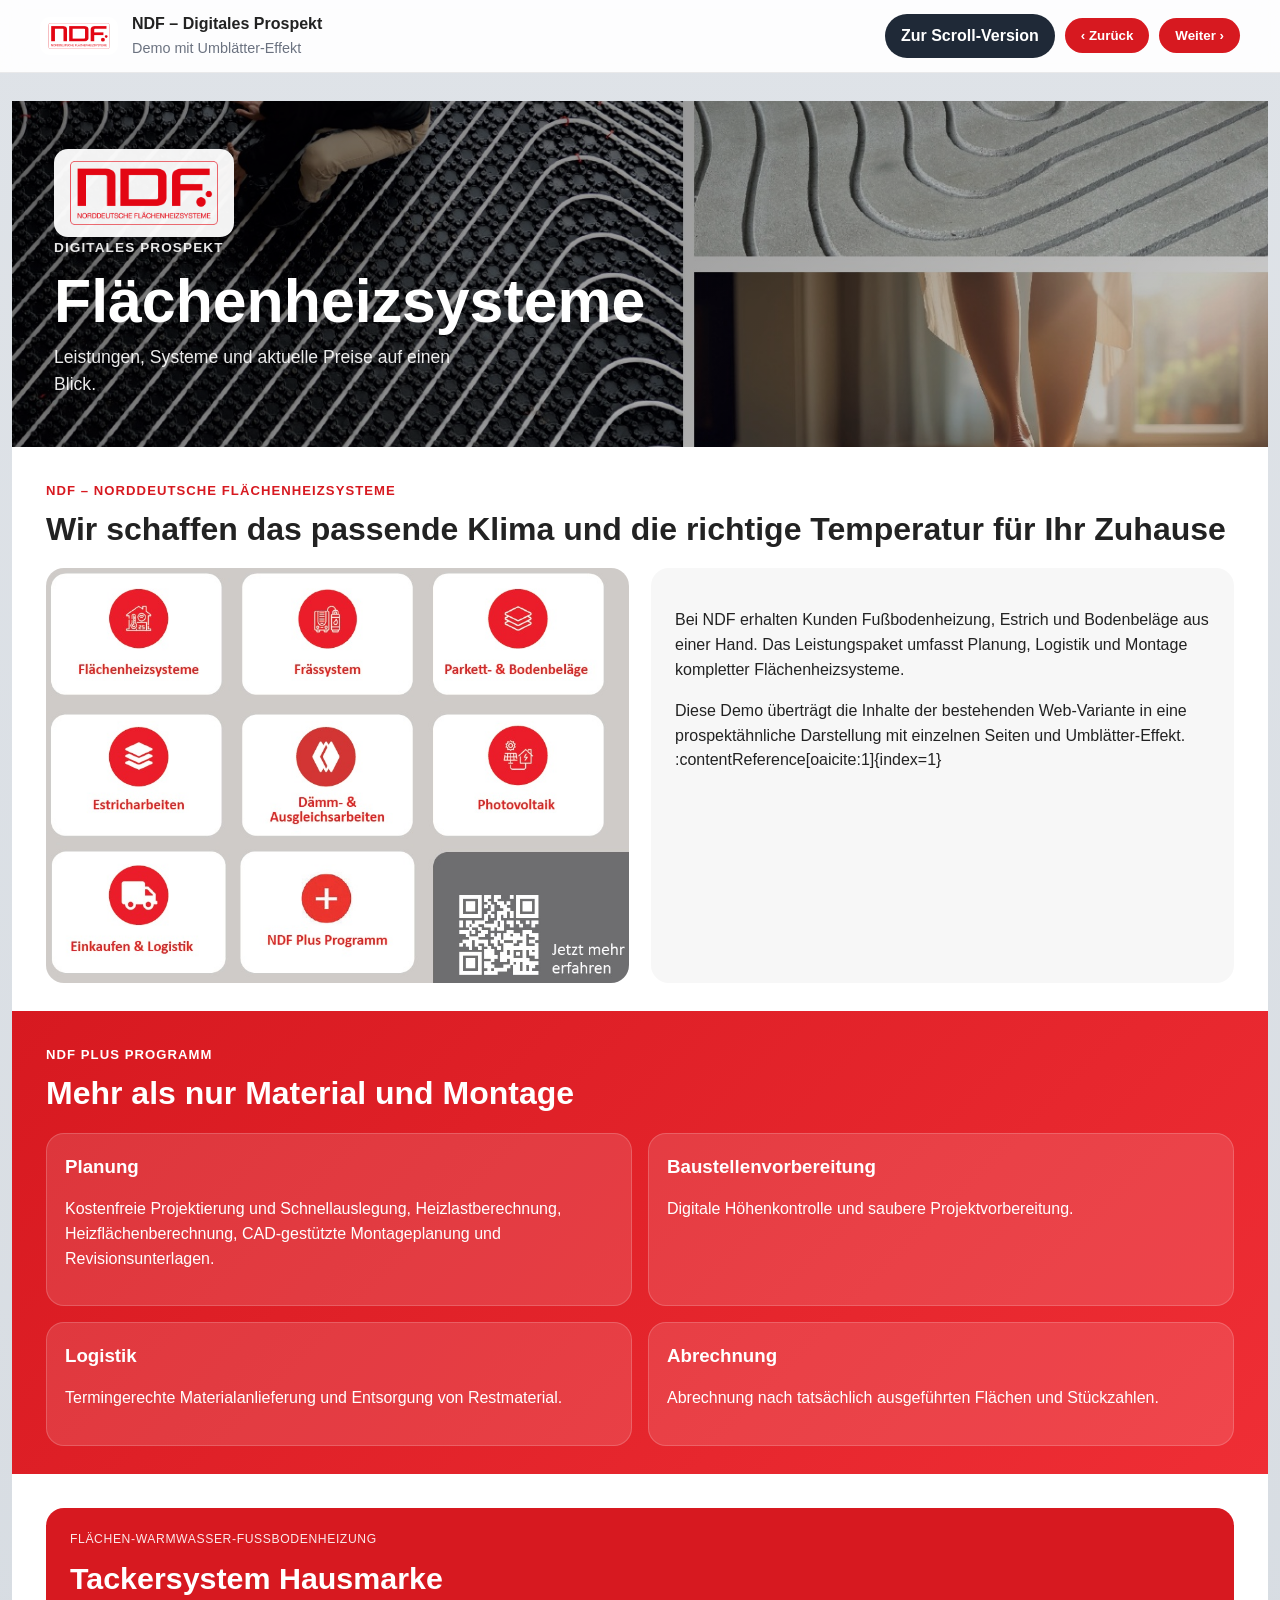
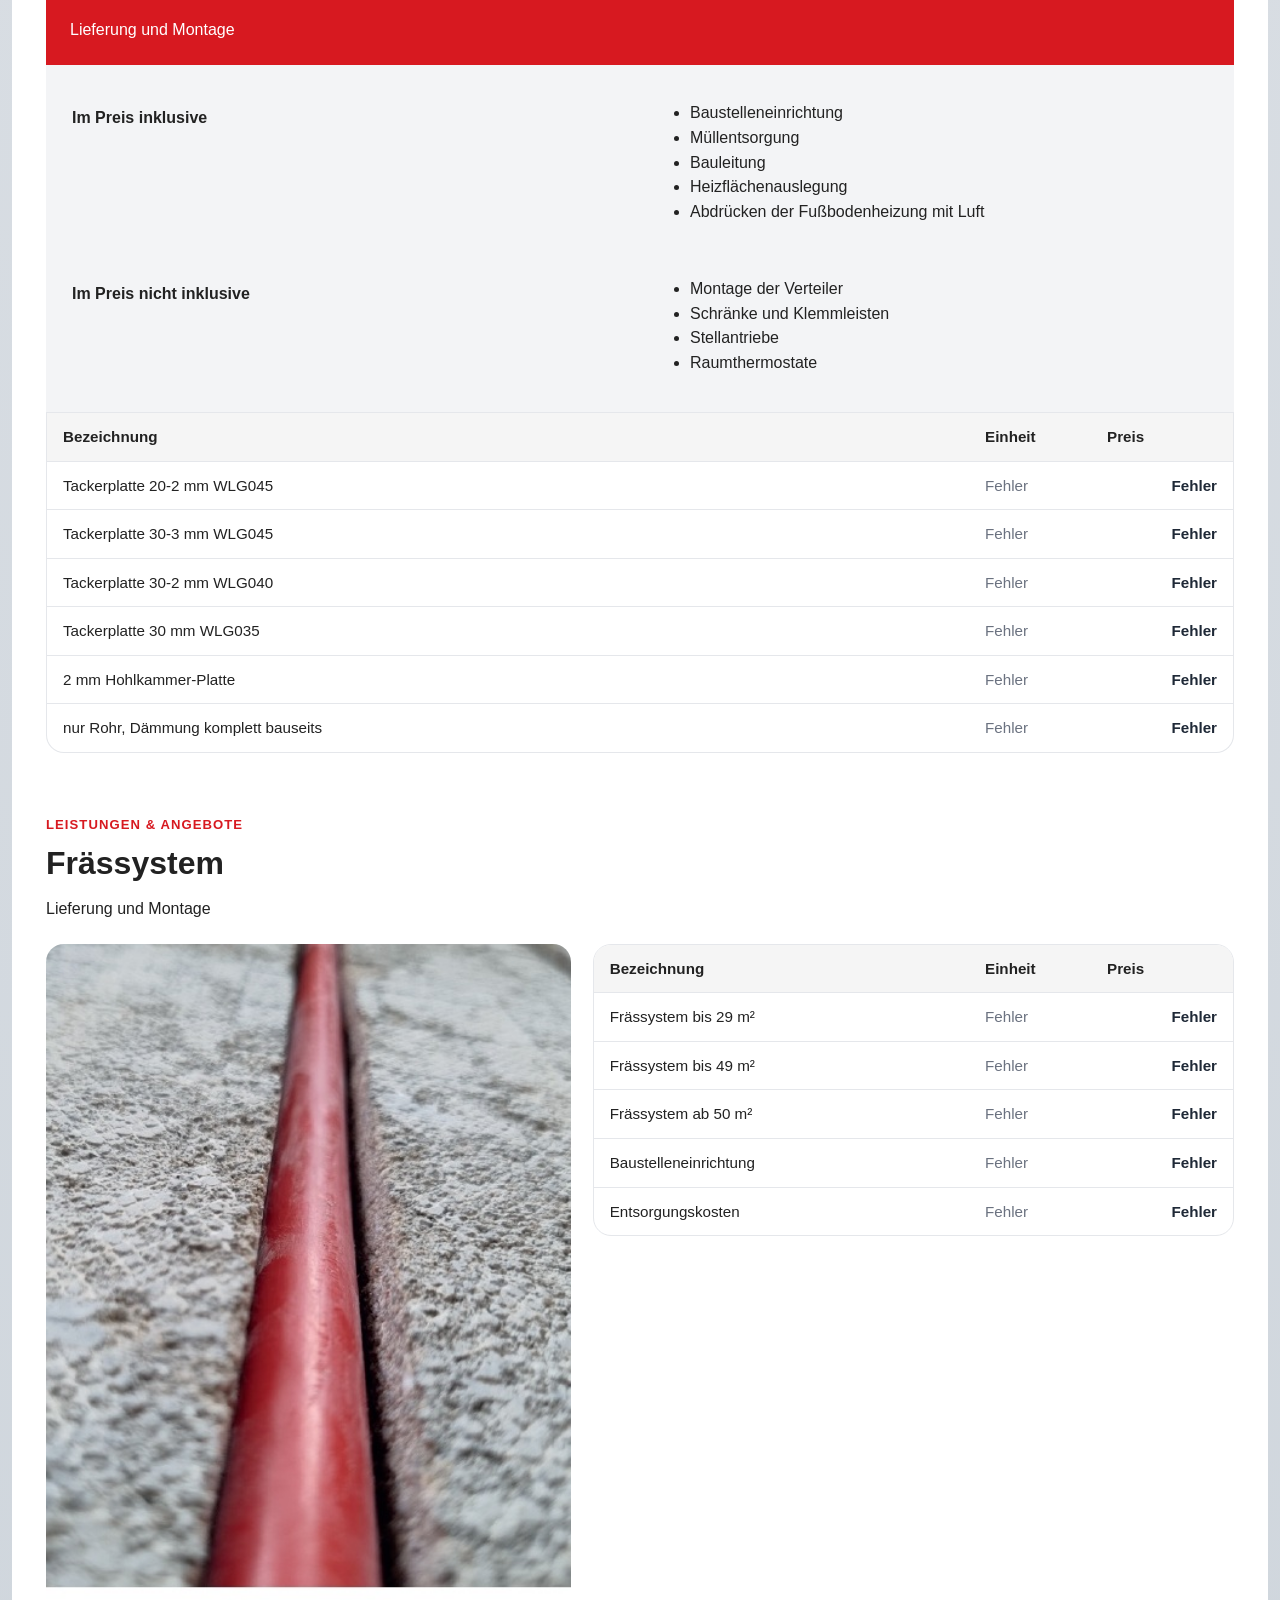
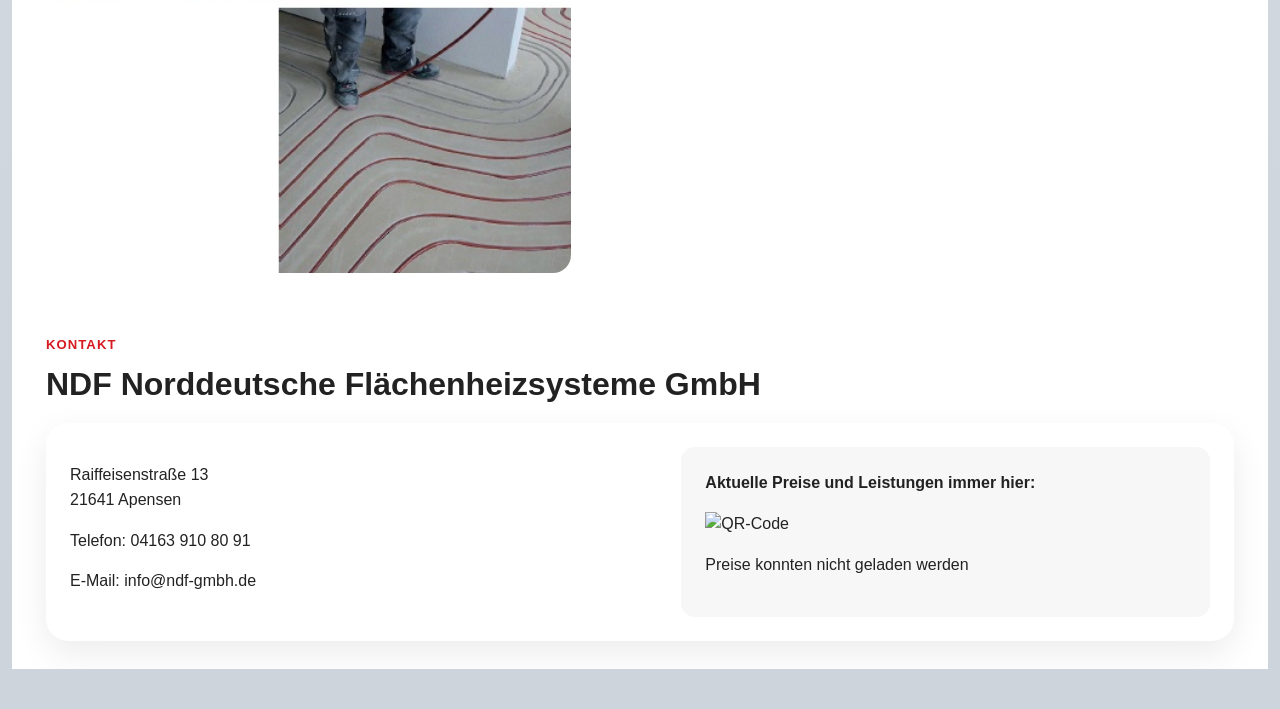
==== flipbook.html @ 2e919594 "Add files via upload" ====
<!DOCTYPE html>
<html lang="de">

<head>
  <meta charset="UTF-8" />
  <meta name="viewport" content="width=device-width, initial-scale=1.0" />
  <title>NDF – Digitales Prospekt Flipbook</title>
  <link rel="stylesheet" href="style.css" />
</head>

<body class="flipbook-body">

  <header class="flipbook-topbar">
    <div class="flipbook-topbar-inner">
      <div class="flipbook-brand">
        <img src="bilder/logo-ndf.png" alt="NDF Logo" class="flipbook-brand-logo" />
        <div>
          <strong>NDF – Digitales Prospekt</strong>
          <div class="flipbook-subtitle">Demo mit Umblätter-Effekt</div>
        </div>
      </div>

      <div class="flipbook-actions">
        <a href="index.html" class="flipbook-link">Zur Scroll-Version</a>
        <button id="prevPageBtn" class="flipbook-btn" type="button">‹ Zurück</button>
        <button id="nextPageBtn" class="flipbook-btn" type="button">Weiter ›</button>
      </div>
    </div>
  </header>

  <main class="flipbook-main">
    <div class="flipbook-wrapper">
      <div id="flipbook">

        <!-- Seite 1 -->
        <div class="page page-cover">
          <div class="page-content cover-page">
            <div class="cover-bg" style="background-image: url('bilder/hero.jpg');"></div>
            <div class="cover-overlay"></div>

            <div class="cover-inner">
              <img src="bilder/logo-ndf.png" alt="NDF Logo" class="cover-logo" />
              <p class="cover-kicker">Digitales Prospekt</p>
              <h1>Flächenheizsysteme</h1>
              <p class="cover-text">
                Leistungen, Systeme und aktuelle Preise auf einen Blick.
              </p>
            </div>
          </div>
        </div>

        <!-- Seite 2 -->
        <div class="page">
          <div class="page-content standard-page">
            <div class="page-header">
              <p class="section-kicker">NDF – Norddeutsche Flächenheizsysteme</p>
              <h2>Wir schaffen das passende Klima und die richtige Temperatur für Ihr Zuhause</h2>
            </div>

            <div class="page-split">
              <div class="page-split-image">
                <img src="bilder/ueber-uns.jpg" alt="Fußbodenheizung NDF" />
              </div>

              <div class="page-split-text">
                <p>
                  Bei NDF erhalten Kunden Fußbodenheizung, Estrich und Bodenbeläge aus einer Hand.
                  Das Leistungspaket umfasst Planung, Logistik und Montage kompletter
                  Flächenheizsysteme.
                </p>
                <p>
                  Diese Demo überträgt die Inhalte der bestehenden Web-Variante in eine
                  prospektähnliche Darstellung mit einzelnen Seiten und Umblätter-Effekt. :contentReference[oaicite:1]{index=1}
                </p>
              </div>
            </div>
          </div>
        </div>

        <!-- Seite 3 -->
        <div class="page">
          <div class="page-content accent-page">
            <div class="page-header page-header-light">
              <p class="section-kicker kicker-light">NDF Plus Programm</p>
              <h2>Mehr als nur Material und Montage</h2>
            </div>

            <div class="flip-feature-grid">
              <div class="flip-feature-card">
                <h3>Planung</h3>
                <p>
                  Kostenfreie Projektierung und Schnellauslegung, Heizlastberechnung,
                  Heizflächenberechnung, CAD-gestützte Montageplanung und Revisionsunterlagen.
                </p>
              </div>

              <div class="flip-feature-card">
                <h3>Baustellenvorbereitung</h3>
                <p>
                  Digitale Höhenkontrolle und saubere Projektvorbereitung.
                </p>
              </div>

              <div class="flip-feature-card">
                <h3>Logistik</h3>
                <p>
                  Termingerechte Materialanlieferung und Entsorgung von Restmaterial.
                </p>
              </div>

              <div class="flip-feature-card">
                <h3>Abrechnung</h3>
                <p>
                  Abrechnung nach tatsächlich ausgeführten Flächen und Stückzahlen.
                </p>
              </div>
            </div>
          </div>
        </div>

        <!-- Seite 4 -->
        <div class="page">
          <div class="page-content standard-page">
            <div class="flip-price-header">
              <p class="price-category">Flächen-Warmwasser-Fußbodenheizung</p>
              <h2>Tackersystem Hausmarke</h2>
              <p>Lieferung und Montage</p>
            </div>

            <div class="umfang-block">
              <h4>Im Preis inklusive</h4>
              <ul>
                <li>Baustelleneinrichtung</li>
                <li>Müllentsorgung</li>
                <li>Bauleitung</li>
                <li>Heizflächenauslegung</li>
                <li>Abdrücken der Fußbodenheizung mit Luft</li>
              </ul>

              <h4>Im Preis nicht inklusive</h4>
              <ul>
                <li>Montage der Verteiler</li>
                <li>Schränke und Klemmleisten</li>
                <li>Stellantriebe</li>
                <li>Raumthermostate</li>
              </ul>
            </div>

            <div class="flip-price-table">
              <div class="flip-price-row flip-price-head">
                <div>Bezeichnung</div>
                <div>Einheit</div>
                <div>Preis</div>
              </div>

              <div class="flip-price-row">
                <div>Tackerplatte 20-2 mm WLG045</div>
                <div data-unit-id="tacker_20_2_wlg045">wird geladen...</div>
                <div data-price-id="tacker_20_2_wlg045">wird geladen...</div>
              </div>

              <div class="flip-price-row">
                <div>Tackerplatte 30-3 mm WLG045</div>
                <div data-unit-id="tacker_30_3_wlg045">wird geladen...</div>
                <div data-price-id="tacker_30_3_wlg045">wird geladen...</div>
              </div>

              <div class="flip-price-row">
                <div>Tackerplatte 30-2 mm WLG040</div>
                <div data-unit-id="tacker_30_2_wlg040">wird geladen...</div>
                <div data-price-id="tacker_30_2_wlg040">wird geladen...</div>
              </div>

              <div class="flip-price-row">
                <div>Tackerplatte 30 mm WLG035</div>
                <div data-unit-id="tacker_30_wlg035">wird geladen...</div>
                <div data-price-id="tacker_30_wlg035">wird geladen...</div>
              </div>

              <div class="flip-price-row">
                <div>2 mm Hohlkammer-Platte</div>
                <div data-unit-id="hohlkammer_2mm">wird geladen...</div>
                <div data-price-id="hohlkammer_2mm">wird geladen...</div>
              </div>

              <div class="flip-price-row">
                <div>nur Rohr, Dämmung komplett bauseits</div>
                <div data-unit-id="nur_rohr_bauseits">wird geladen...</div>
                <div data-price-id="nur_rohr_bauseits">wird geladen...</div>
              </div>
            </div>
          </div>
        </div>

        <!-- Seite 5 -->
        <div class="page">
          <div class="page-content standard-page">
            <div class="page-header">
              <p class="section-kicker">Leistungen & Angebote</p>
              <h2>Frässystem</h2>
              <p>Lieferung und Montage</p>
            </div>

            <div class="page-split page-split-fr">
              <div class="page-split-image">
                <img src="bilder/fraessystem.jpg" alt="Frässystem" />
              </div>

              <div>
                <div class="flip-price-table compact-table">
                  <div class="flip-price-row flip-price-head">
                    <div>Bezeichnung</div>
                    <div>Einheit</div>
                    <div>Preis</div>
                  </div>

                  <div class="flip-price-row">
                    <div>Frässystem bis 29 m²</div>
                    <div data-unit-id="fraes_bis_29">wird geladen...</div>
                    <div data-price-id="fraes_bis_29">wird geladen...</div>
                  </div>

                  <div class="flip-price-row">
                    <div>Frässystem bis 49 m²</div>
                    <div data-unit-id="fraes_bis_49">wird geladen...</div>
                    <div data-price-id="fraes_bis_49">wird geladen...</div>
                  </div>

                  <div class="flip-price-row">
                    <div>Frässystem ab 50 m²</div>
                    <div data-unit-id="fraes_ab_50">wird geladen...</div>
                    <div data-price-id="fraes_ab_50">wird geladen...</div>
                  </div>

                  <div class="flip-price-row">
                    <div>Baustelleneinrichtung</div>
                    <div data-unit-id="baustelleneinrichtung">wird geladen...</div>
                    <div data-price-id="baustelleneinrichtung">wird geladen...</div>
                  </div>

                  <div class="flip-price-row">
                    <div>Entsorgungskosten</div>
                    <div data-unit-id="entsorgungskosten">wird geladen...</div>
                    <div data-price-id="entsorgungskosten">wird geladen...</div>
                  </div>
                </div>
              </div>
            </div>
          </div>
        </div>

        <!-- Seite 6 -->
        <div class="page">
          <div class="page-content contact-page">
            <div class="page-header">
              <p class="section-kicker">Kontakt</p>
              <h2>NDF Norddeutsche Flächenheizsysteme GmbH</h2>
            </div>

            <div class="contact-box flip-contact-box">
              <div>
                <p>
                  Raiffeisenstraße 13<br />
                  21641 Apensen
                </p>
                <p>Telefon: 04163 910 80 91</p>
                <p>E-Mail: info@ndf-gmbh.de</p>
              </div>

              <div class="contact-side">
                <p class="contact-note">Aktuelle Preise und Leistungen immer hier:</p>
                <div class="qrcode-image">
                  <img src="bilder/qrcode.png" alt="QR-Code" />
                </div>
                <p id="last-update">Preise werden geladen...</p>
              </div>
            </div>
          </div>
        </div>

      </div>
    </div>
  </main>

  <script src="https://cdn.jsdelivr.net/npm/page-flip@2.0.7/dist/js/page-flip.browser.min.js"></script>
  <script src="app.js"></script>

  <script>
    document.addEventListener("DOMContentLoaded", function () {
      const container = document.getElementById("flipbook");

      const pageFlip = new St.PageFlip(container, {
        width: 620,
        height: 860,
        size: "stretch",
        minWidth: 280,
        maxWidth: 1000,
        minHeight: 420,
        maxHeight: 1350,
        showCover: true,
        mobileScrollSupport: true,
        useMouseEvents: true,
        swipeDistance: 30,
        startZIndex: 10,
        autoSize: true
      });

      pageFlip.loadFromHTML(document.querySelectorAll("#flipbook .page"));

      const prevBtn = document.getElementById("prevPageBtn");
      const nextBtn = document.getElementById("nextPageBtn");

      prevBtn.addEventListener("click", () => pageFlip.flipPrev());
      nextBtn.addEventListener("click", () => pageFlip.flipNext());
    });
  </script>
</body>

</html>
---- style.css ----
:root {
    --red: #d71920;
    --red-dark: #b91117;
    --dark: #1f2937;
    --text: #222;
    --muted: #6b7280;
    --bg: #f3f4f6;
    --light: #ececec;
    --white: #ffffff;
    --border: #e5e7eb;
    --shadow: 0 12px 35px rgba(0, 0, 0, 0.08);
    --radius: 22px;
    --radius-small: 14px;
    --max-width: 1180px;
}

* {
    box-sizing: border-box;
}

html {
    scroll-behavior: smooth;
}

body {
    margin: 0;
    font-family: Arial, Helvetica, sans-serif;
    color: var(--text);
    background: var(--bg);
    line-height: 1.55;
}

img {
    max-width: 100%;
    display: block;
}

.container {
    width: min(var(--max-width), calc(100% - 32px));
    margin: 0 auto;
}

.hero {
    position: relative;
    min-height: 82vh;
    display: flex;
    align-items: center;
    overflow: hidden;
}

.hero-bg {
    position: absolute;
    inset: 0;
    background: url("bilder/hero.jpg") center/cover no-repeat;
}

.hero-overlay {
    position: absolute;
    inset: 0;
    background:
        linear-gradient(90deg, rgba(0, 0, 0, 0.60) 0%, rgba(0, 0, 0, 0.35) 45%, rgba(0, 0, 0, 0.15) 100%);
}

.hero-content {
    position: relative;
    z-index: 2;
    padding: 48px 0 72px;
}

.hero-top {
    margin-bottom: 40px;
}

.logo {
    width: 350px;
    max-width: 48vw;
    background: rgba(255, 255, 255, 0.96);
    padding: 14px 18px;
    border-radius: 16px;
}

.hero-textbox {
    max-width: 650px;
}

.eyebrow,
.section-kicker {
    margin: 0 0 12px;
    text-transform: uppercase;
    letter-spacing: 0.08em;
    font-size: 0.82rem;
    font-weight: 700;
    color: var(--red);
}

.hero h1 {
    margin: 0;
    font-size: clamp(2.4rem, 7vw, 5rem);
    line-height: 0.98;
    color: var(--white);
}

.hero-text {
    margin: 18px 0 28px;
    font-size: 1.1rem;
    color: rgba(255, 255, 255, 0.92);
    max-width: 560px;
}

.hero-actions {
    display: flex;
    flex-wrap: wrap;
    gap: 14px;
}

.btn {
    display: inline-flex;
    align-items: center;
    justify-content: center;
    min-height: 48px;
    padding: 0 20px;
    border-radius: 999px;
    text-decoration: none;
    font-weight: 700;
    transition: 0.2s ease;
}

.btn-primary {
    background: var(--red);
    color: var(--white);
}

.btn-primary:hover {
    background: var(--red-dark);
}

.btn-secondary {
    background: rgba(255, 255, 255, 0.94);
    color: var(--dark);
}

.sticky-nav {
    position: sticky;
    top: 0;
    z-index: 20;
    backdrop-filter: blur(8px);
    background: rgba(255, 255, 255, 0.88);
    border-bottom: 1px solid rgba(0, 0, 0, 0.06);
}

.nav-inner {
    display: flex;
    gap: 24px;
    flex-wrap: wrap;
    padding: 14px 0;
}

.sticky-nav a {
    text-decoration: none;
    color: var(--dark);
    font-weight: 700;
}

.section {
    padding: 80px 0;
}

.section-light {
    background: #efefef;
}

.section-accent {
    background: linear-gradient(135deg, var(--red) 0%, #ef2e35 100%);
    color: var(--white);
}

.section-header {
    margin-bottom: 28px;
    max-width: 760px;
}

.section-header h2 {
    margin: 0 0 12px;
    font-size: clamp(1.9rem, 4vw, 2.8rem);
    line-height: 1.05;
}

.section-header p {
    margin: 0;
}

.light h2,
.light p {
    color: var(--white);
}

.kicker-light {
    color: rgba(255, 255, 255, 0.85);
}

.split-layout {
    display: grid;
    grid-template-columns: 1.05fr 1fr;
    gap: 34px;
    align-items: center;
}

.split-image img {
    width: 100%;
    height: 100%;
    min-height: 420px;
    object-fit: cover;
    border-radius: var(--radius);
    box-shadow: var(--shadow);
}

.split-text {
    background: var(--white);
    border-radius: var(--radius);
    padding: 34px;
    box-shadow: var(--shadow);
}

.feature-grid {
    display: grid;
    grid-template-columns: repeat(4, 1fr);
    gap: 18px;
}

.feature-card {
    background: rgba(255, 255, 255, 0.12);
    border: 1px solid rgba(255, 255, 255, 0.16);
    border-radius: var(--radius-small);
    padding: 22px;
}

.feature-card h3 {
    margin-top: 0;
    margin-bottom: 10px;
    font-size: 1.1rem;
}

.price-block,
.price-highlight-content {
    background: var(--white);
    border-radius: var(--radius);
    box-shadow: var(--shadow);
    overflow: hidden;
}

.price-block {
    margin-bottom: 30px;
}

.price-block-header {
    background: var(--red);
    color: var(--white);
    padding: 22px 26px;
}

.price-block-header.compact {
    border-radius: var(--radius) var(--radius) 0 0;
}

.price-category {
    margin: 0 0 6px;
    text-transform: uppercase;
    letter-spacing: 0.05em;
    font-size: 0.76rem;
    opacity: 0.9;
}

.price-block-header h3 {
    margin: 0 0 6px;
    font-size: 1.5rem;
}

.price-block-header p:last-child {
    margin: 0;
}

.price-table {
    width: 100%;
}

.price-row {
    display: grid;
    grid-template-columns: minmax(0, 1fr) 160px 150px;
    gap: 16px;
    align-items: center;
    padding: 16px 24px;
    border-bottom: 1px solid var(--border);
}

.price-row:last-child {
    border-bottom: 0;
}

.price-head {
    background: #fafafa;
    font-weight: 700;
}

[data-unit-id] {
    color: var(--muted);
}

[data-price-id] {
    text-align: right;
    font-weight: 700;
    color: var(--dark);
}

.price-highlight {
    display: grid;
    grid-template-columns: 0.95fr 1.05fr;
    gap: 24px;
    align-items: stretch;
}

.price-highlight-image img {
    width: 100%;
    height: 100%;
    min-height: 100%;
    object-fit: cover;
    border-radius: var(--radius);
    box-shadow: var(--shadow);
}

.contact-box {
    display: grid;
    grid-template-columns: 1.2fr 0.8fr;
    gap: 24px;
    background: var(--white);
    border-radius: var(--radius);
    box-shadow: var(--shadow);
    padding: 34px;
}

.contact-box h2 {
    margin-top: 0;
    margin-bottom: 16px;
}

.contact-side {
    background: #f7f7f7;
    border-radius: var(--radius-small);
    padding: 24px;
}

.contact-note {
    margin-top: 0;
    font-weight: 700;
}

.footer {
    background: var(--dark);
    color: var(--white);
    padding: 18px 0;
}

.footer-inner {
    display: flex;
    justify-content: space-between;
    gap: 16px;
    flex-wrap: wrap;
}

@media (max-width: 980px) {

    .split-layout,
    .price-highlight,
    .contact-box,
    .feature-grid {
        grid-template-columns: 1fr 1fr;
    }
}

@media (max-width: 760px) {

    .split-layout,
    .price-highlight,
    .contact-box,
    .feature-grid {
        grid-template-columns: 1fr;
    }

    .price-row {
        grid-template-columns: 1fr;
        gap: 6px;
    }

    [data-price-id] {
        text-align: left;
    }

    .sticky-nav {
        position: static;
    }

    .hero {
        min-height: 68vh;
    }

    .split-image img {
        min-height: 260px;
    }
}

.umfang-block {
    display: grid;
    grid-template-columns: 1fr 1fr;
    gap: 20px;
    background: #f3f4f6;
    padding: 20px 26px;
    border-bottom: 1px solid var(--border);
}

@media (max-width: 700px) {
    .umfang-block {
        grid-template-columns: 1fr;
    }
}

.qrcode-image img {
    width: 75%;
    height: 75%;
}

/* =========================
   FLIPBOOK
========================= */

.flipbook-body {
  margin: 0;
  background: linear-gradient(180deg, #dfe3e8 0%, #cdd4db 100%);
  color: var(--text);
}

.flipbook-topbar {
  position: sticky;
  top: 0;
  z-index: 50;
  background: rgba(255, 255, 255, 0.92);
  backdrop-filter: blur(10px);
  border-bottom: 1px solid rgba(0, 0, 0, 0.08);
}

.flipbook-topbar-inner {
  width: min(1200px, calc(100% - 24px));
  margin: 0 auto;
  min-height: 72px;
  display: flex;
  align-items: center;
  justify-content: space-between;
  gap: 18px;
  flex-wrap: wrap;
  padding: 10px 0;
}

.flipbook-brand {
  display: flex;
  align-items: center;
  gap: 14px;
}

.flipbook-brand-logo {
  width: 78px;
  max-width: 20vw;
  background: #fff;
  border-radius: 10px;
  padding: 6px 8px;
}

.flipbook-subtitle {
  font-size: 0.9rem;
  color: var(--muted);
}

.flipbook-actions {
  display: flex;
  align-items: center;
  gap: 10px;
  flex-wrap: wrap;
}

.flipbook-link,
.flipbook-btn {
  border: 0;
  background: var(--red);
  color: #fff;
  text-decoration: none;
  padding: 10px 16px;
  border-radius: 999px;
  font-weight: 700;
  cursor: pointer;
}

.flipbook-link {
  background: var(--dark);
}

.flipbook-main {
  padding: 28px 12px 40px;
}

.flipbook-wrapper {
  width: min(1400px, 100%);
  margin: 0 auto;
  display: flex;
  justify-content: center;
}

#flipbook {
  margin: 0 auto;
}

.page {
  background: #fff;
}

.page-content {
  width: 100%;
  height: 100%;
  background: #fff;
  overflow: hidden;
  position: relative;
  box-sizing: border-box;
}

.standard-page,
.accent-page,
.contact-page {
  padding: 34px 34px 28px;
}

.page-cover .page-content {
  padding: 0;
}

.cover-page {
  position: relative;
}

.cover-bg {
  position: absolute;
  inset: 0;
  background-position: center;
  background-size: cover;
  background-repeat: no-repeat;
}

.cover-overlay {
  position: absolute;
  inset: 0;
  background: linear-gradient(135deg, rgba(0, 0, 0, 0.56), rgba(0, 0, 0, 0.18));
}

.cover-inner {
  position: relative;
  z-index: 2;
  height: 100%;
  padding: 48px 42px;
  display: flex;
  flex-direction: column;
  justify-content: flex-end;
}

.cover-logo {
  width: 180px;
  background: rgba(255, 255, 255, 0.95);
  border-radius: 14px;
  padding: 12px 16px;
  margin-bottom: auto;
}

.cover-kicker {
  margin: 0 0 14px;
  color: rgba(255, 255, 255, 0.9);
  text-transform: uppercase;
  letter-spacing: 0.08em;
  font-size: 0.85rem;
  font-weight: 700;
}

.cover-inner h1 {
  margin: 0 0 14px;
  color: #fff;
  font-size: clamp(2.2rem, 5vw, 3.8rem);
  line-height: 0.96;
}

.cover-text {
  margin: 0;
  font-size: 1.1rem;
  color: rgba(255, 255, 255, 0.92);
  max-width: 430px;
}

.page-header {
  margin-bottom: 22px;
}

.page-header h2 {
  margin: 0 0 10px;
  font-size: 2rem;
  line-height: 1.05;
}

.page-header p:last-child {
  margin-bottom: 0;
}

.page-header-light h2,
.page-header-light p {
  color: #fff;
}

.accent-page {
  background: linear-gradient(135deg, var(--red) 0%, #ef2e35 100%);
  color: #fff;
}

.page-split {
  display: grid;
  grid-template-columns: 1fr 1fr;
  gap: 22px;
  align-items: stretch;
}

.page-split-fr {
  grid-template-columns: 0.9fr 1.1fr;
}

.page-split-image img {
  width: 100%;
  height: 100%;
  object-fit: cover;
  border-radius: 18px;
}

.page-split-text {
  background: #f7f7f7;
  border-radius: 18px;
  padding: 24px;
}

.flip-feature-grid {
  display: grid;
  grid-template-columns: 1fr 1fr;
  gap: 16px;
}

.flip-feature-card {
  background: rgba(255, 255, 255, 0.12);
  border-radius: 18px;
  padding: 18px;
  border: 1px solid rgba(255, 255, 255, 0.18);
}

.flip-feature-card h3 {
  margin-top: 0;
  margin-bottom: 8px;
}

.flip-price-header {
  background: var(--red);
  color: #fff;
  border-radius: 18px 18px 0 0;
  padding: 22px 24px;
}

.flip-price-header h2 {
  margin: 0 0 6px;
  font-size: 1.9rem;
}

.flip-price-header p:last-child {
  margin-bottom: 0;
}

.flip-price-table {
  border: 1px solid var(--border);
  border-top: 0;
  border-radius: 0 0 18px 18px;
  overflow: hidden;
}

.compact-table {
  border-top: 1px solid var(--border);
  border-radius: 18px;
}

.flip-price-row {
  display: grid;
  grid-template-columns: minmax(0, 1fr) 110px 110px;
  gap: 12px;
  align-items: center;
  padding: 12px 16px;
  border-bottom: 1px solid var(--border);
  font-size: 0.95rem;
}

.flip-price-row:last-child {
  border-bottom: 0;
}

.flip-price-head {
  background: #f5f5f5;
  font-weight: 700;
}

.flip-contact-box {
  grid-template-columns: 1fr 0.9fr;
  padding: 24px;
}

.qrcode-image img {
  max-width: 180px;
  width: 100%;
  height: auto;
}

@media (max-width: 900px) {
  .page-split,
  .page-split-fr,
  .flip-feature-grid,
  .flip-contact-box {
    grid-template-columns: 1fr;
  }

  .flip-price-row {
    grid-template-columns: 1fr;
  }
}
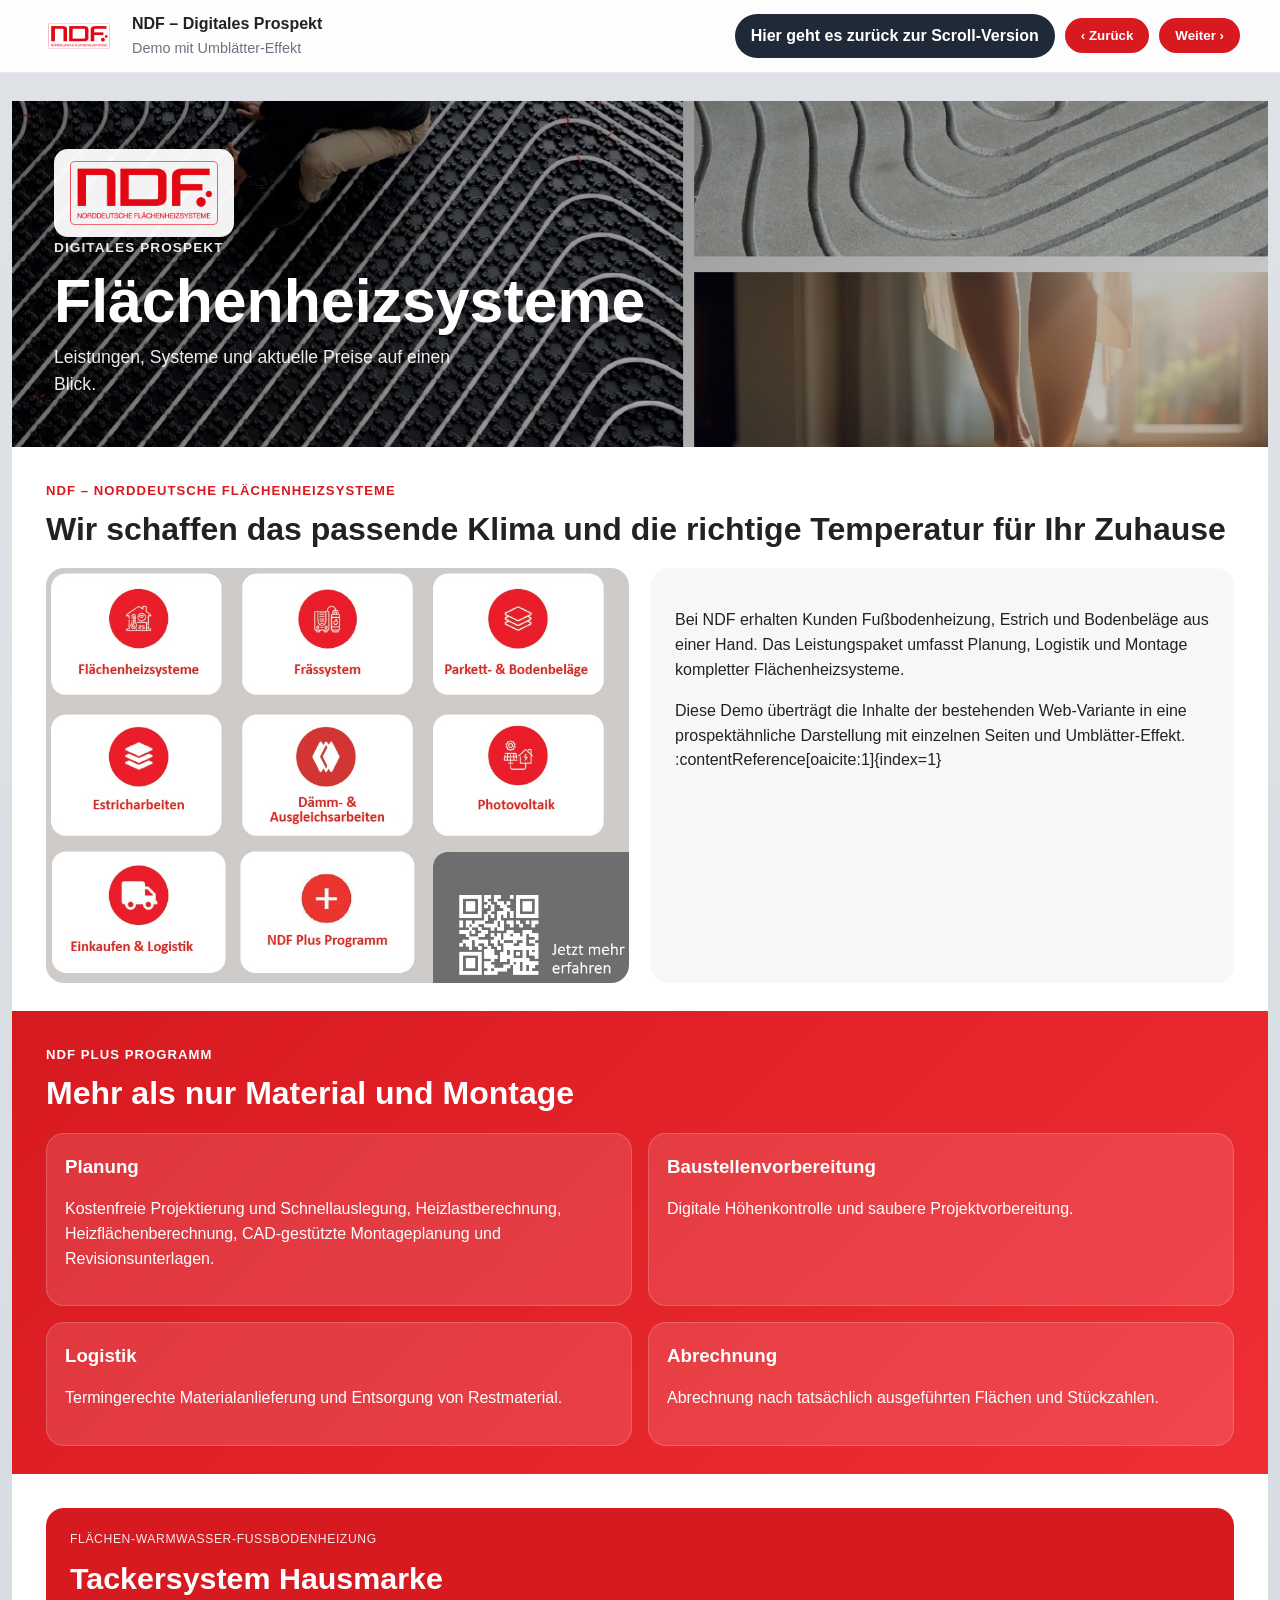
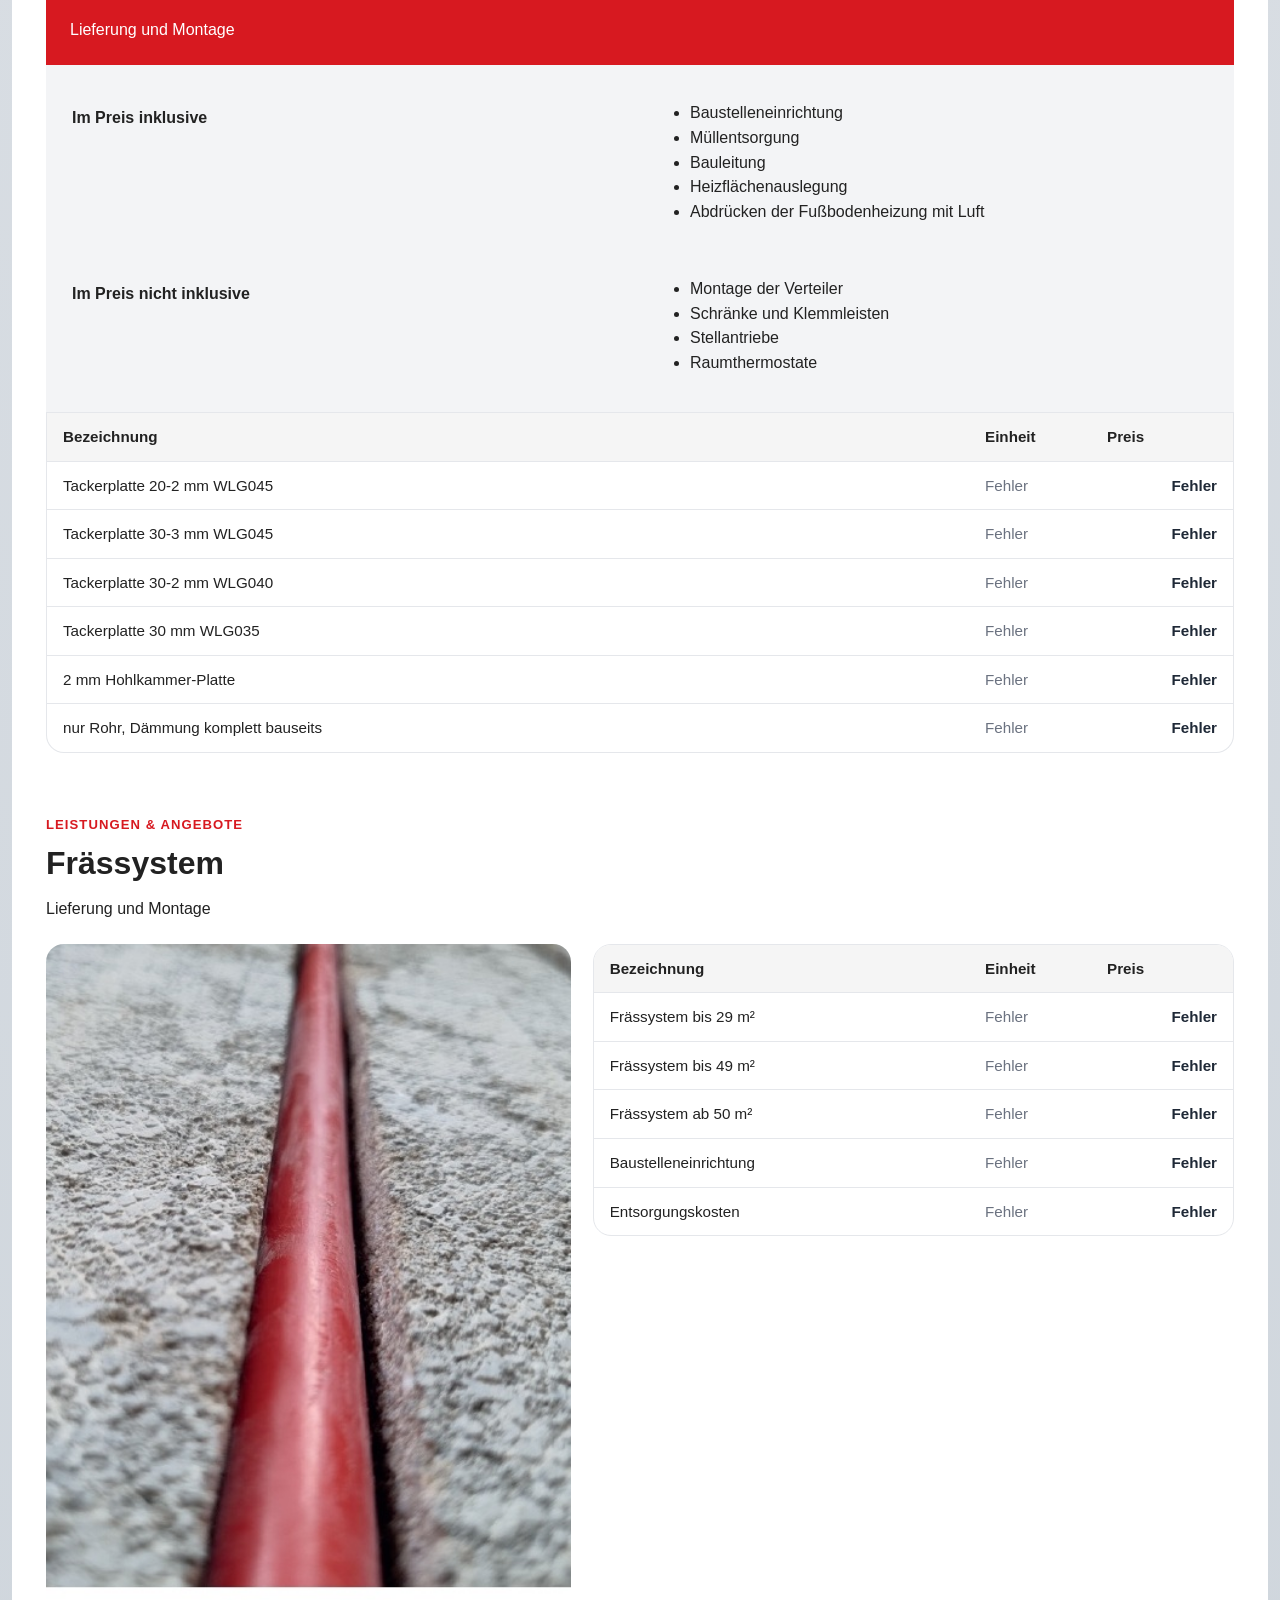
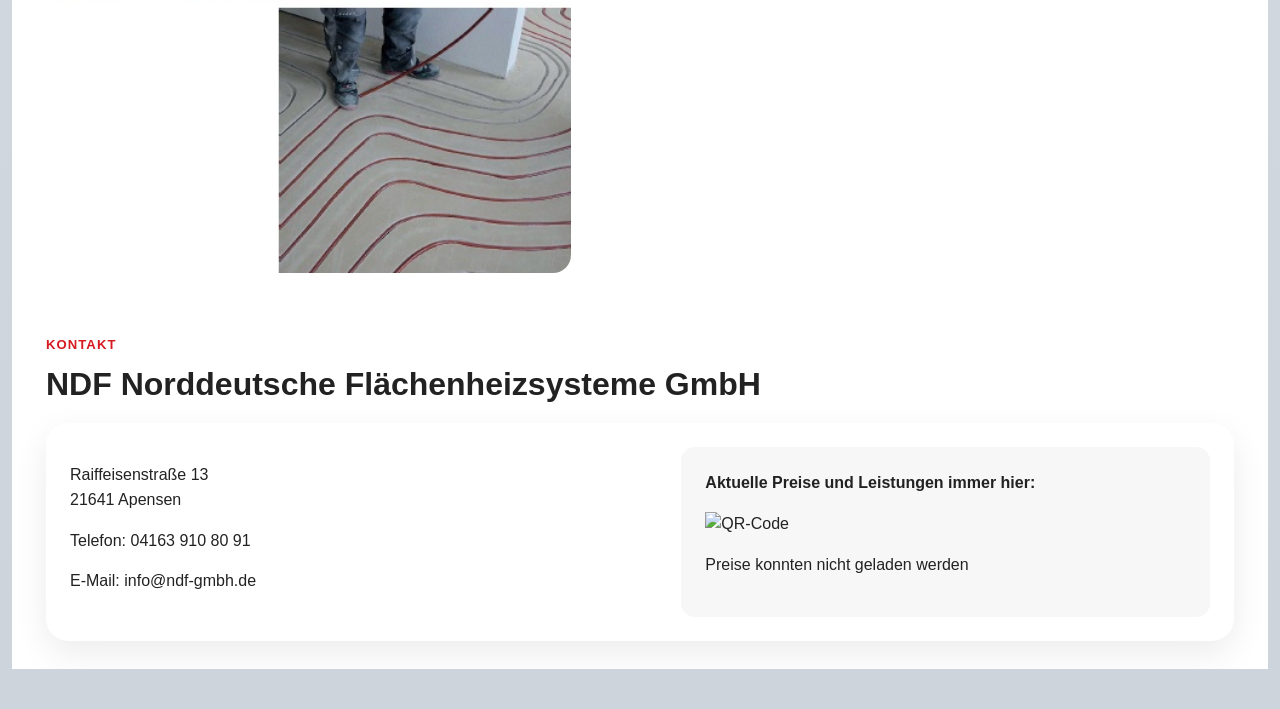
==== commit f9f49606: "Add files via upload" ====
--- a/flipbook.html
+++ b/flipbook.html
@@ -21,7 +21,7 @@
       </div>
 
       <div class="flipbook-actions">
-        <a href="index.html" class="flipbook-link">Zur Scroll-Version</a>
+        <a href="index.html" class="flipbook-link">Hier geht es zurück zur Scroll-Version</a>
         <button id="prevPageBtn" class="flipbook-btn" type="button">‹ Zurück</button>
         <button id="nextPageBtn" class="flipbook-btn" type="button">Weiter ›</button>
       </div>
